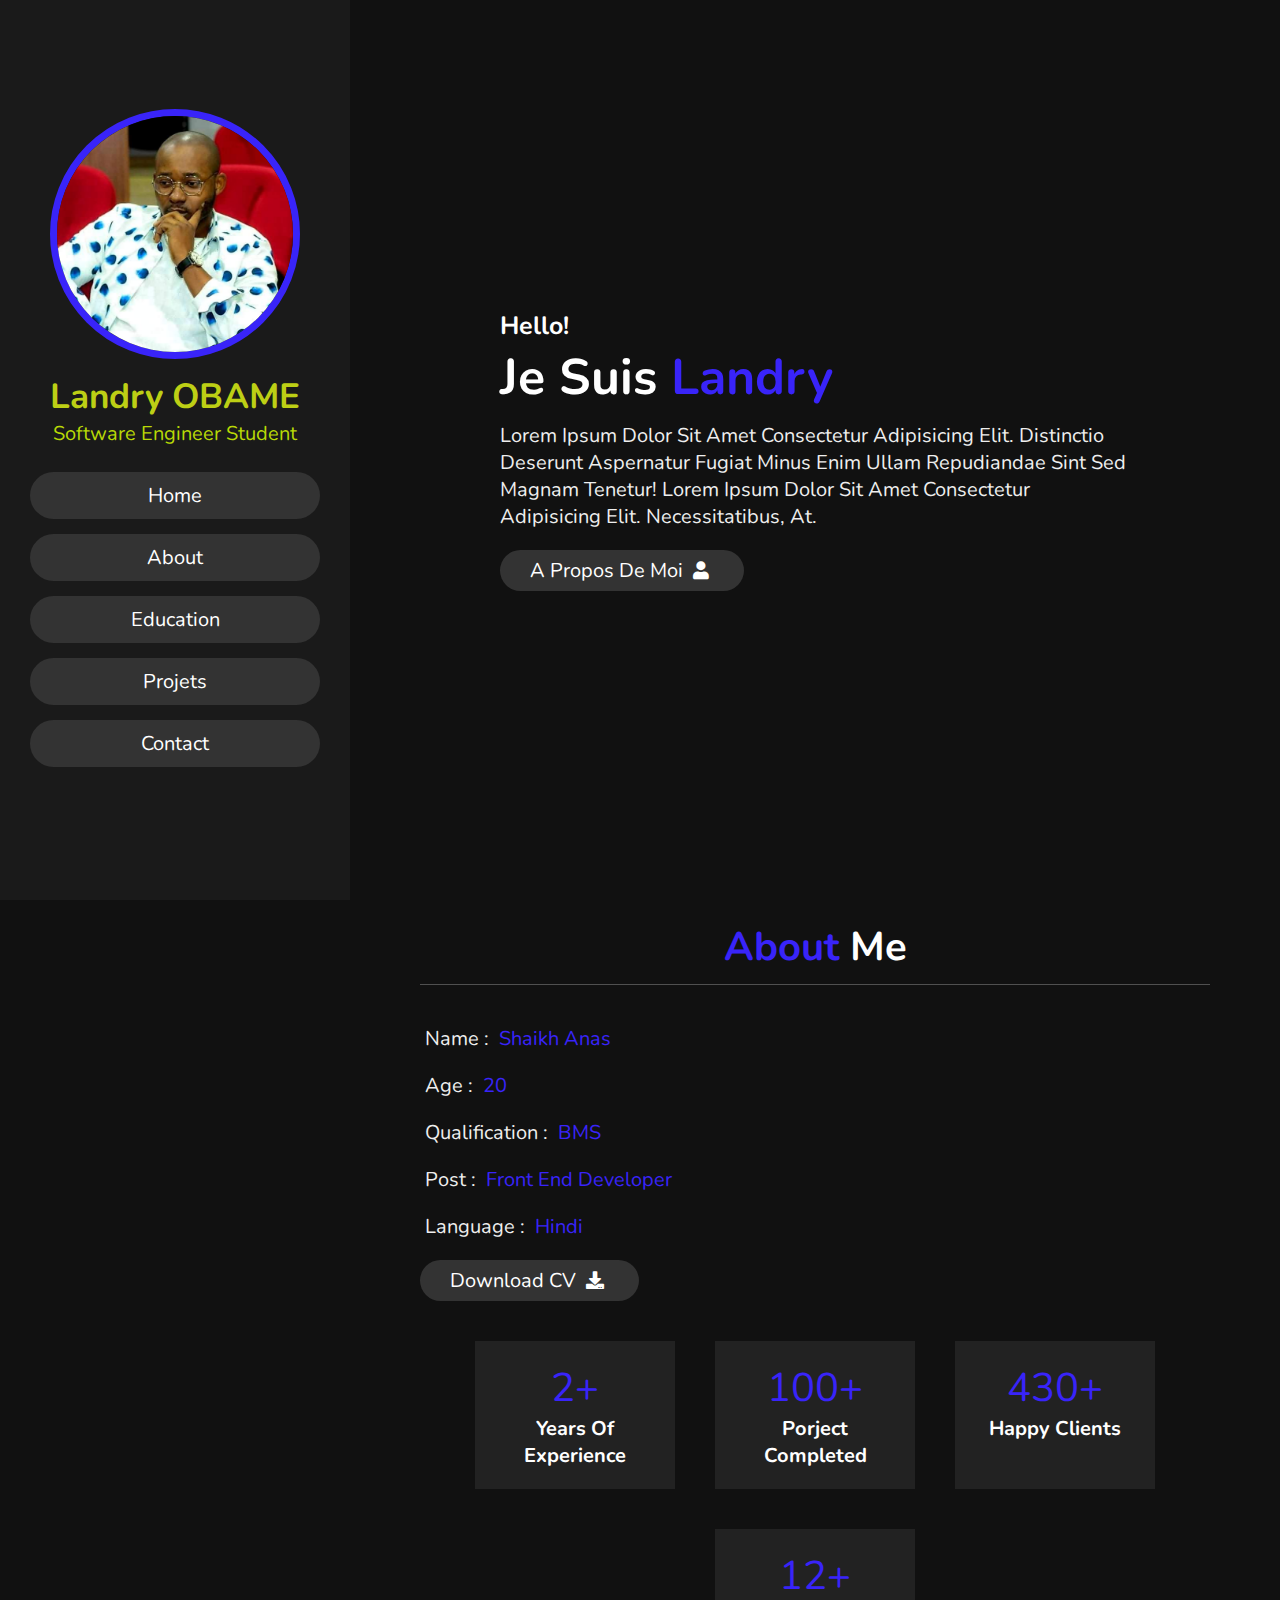
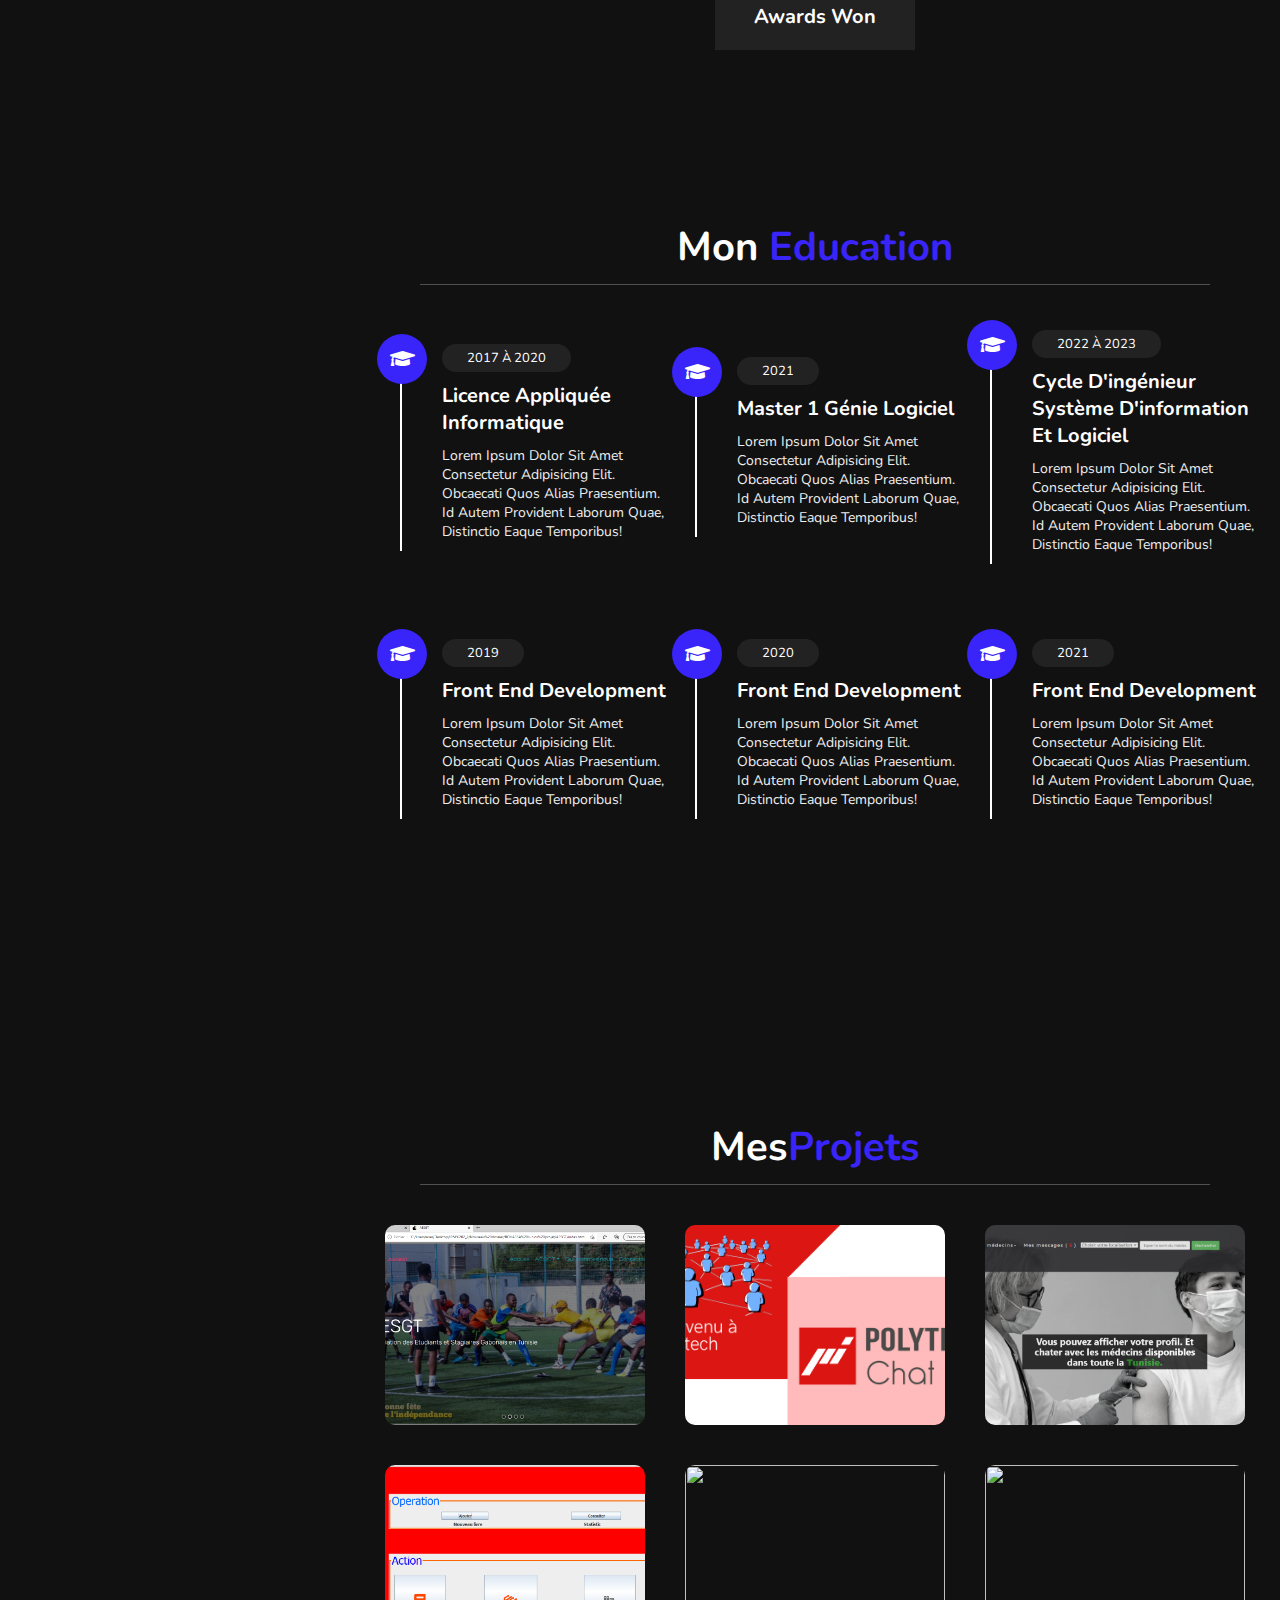
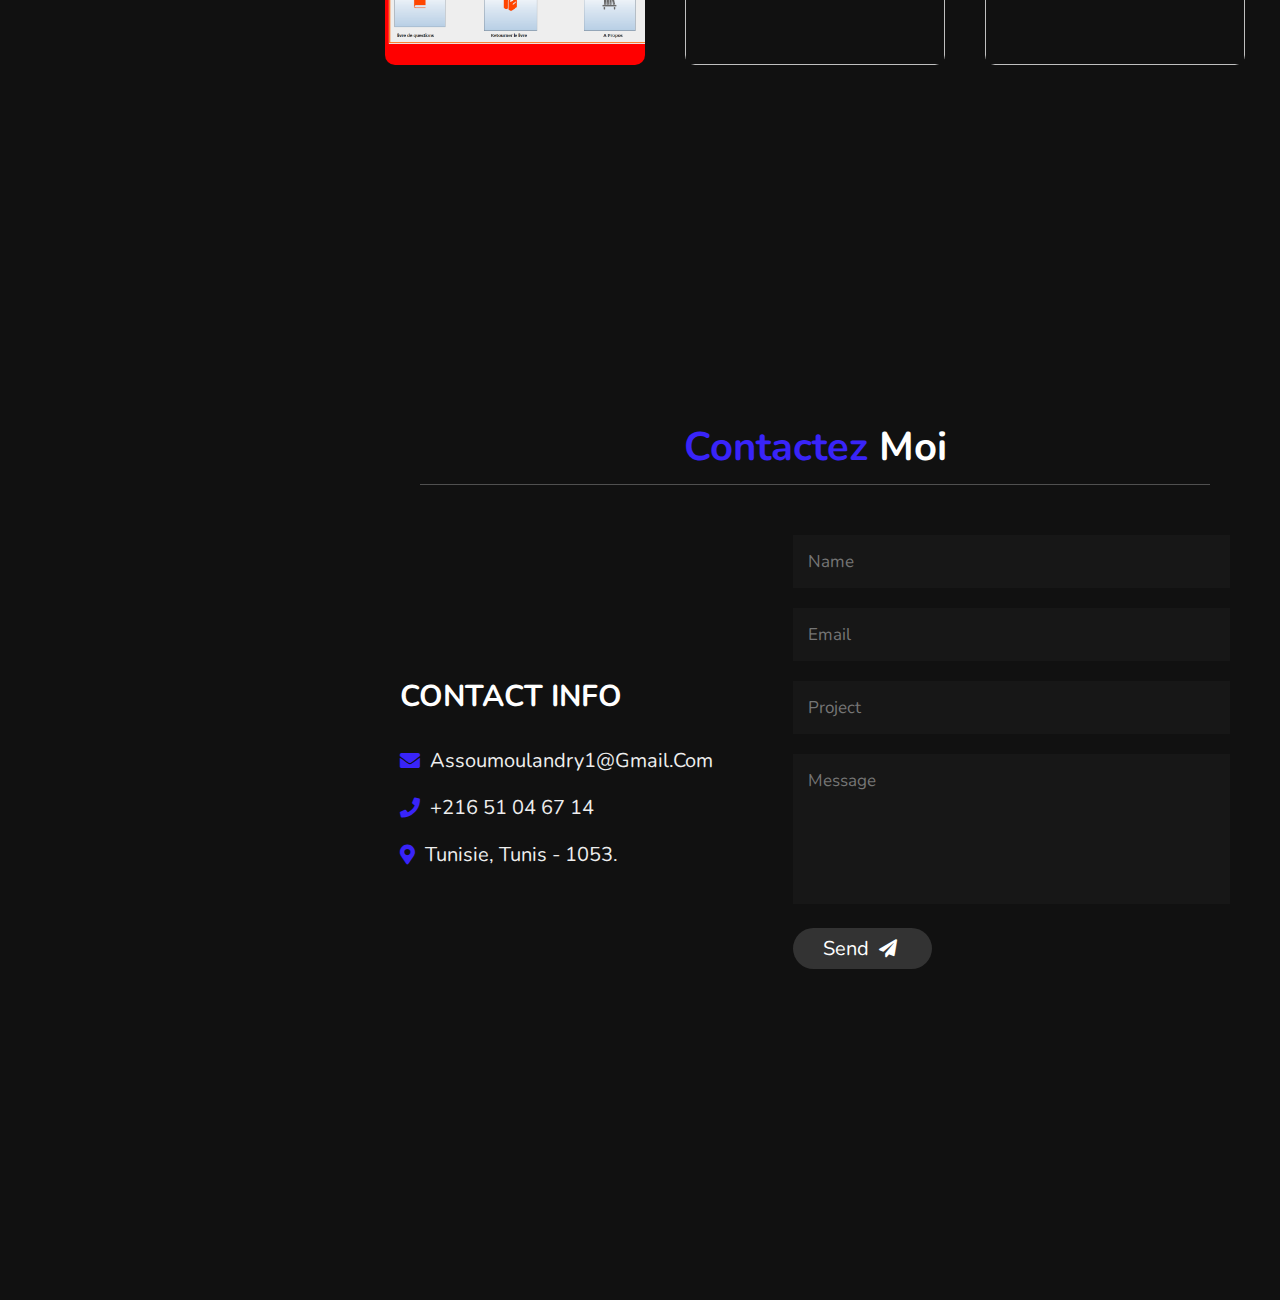
==== index.html @ 7ccc8c08 "Add files via upload" ====
<!DOCTYPE html>
<html lang="en">
<head>
    <meta charset="UTF-8">
    <meta name="viewport" content="width=device-width, initial-scale=1.0">
    <title>Portefolio</title>

    <!-- font awesome cdn link  -->
    <link rel="stylesheet" href="https://cdnjs.cloudflare.com/ajax/libs/font-awesome/5.15.2/css/all.min.css">

    <!-- custom css file link  -->
    <link rel="stylesheet" href="style.css">

</head>
<body>
    
<!-- header section starts  -->

<header>

    <div class="user">
        <img src="img/received_224458953075416.jpeg" alt="">
        <h3 class="name">Landry OBAME</h3>
        <p class="post">Software engineer student</p>
    </div>

    <nav class="navbar">
        <ul>
            <li><a href="#home">home</a></li>
            <li><a href="#about">about</a></li>
            <li><a href="#education">education</a></li>
            <li><a href="#portfolio">Projets</a></li>
            <li><a href="#contact">contact</a></li>
        </ul>
    </nav>

</header>

<!-- header section ends -->

<div id="menu" class="fas fa-bars"></div>

<!-- home section starts  -->

<section class="home" id="home">

    <h3>Hello!</h3>
    <h1>Je suis <span>Landry</span></h1>
    <p>Lorem ipsum dolor sit amet consectetur adipisicing elit. Distinctio deserunt aspernatur fugiat minus enim ullam repudiandae sint sed magnam tenetur! Lorem ipsum dolor sit amet consectetur adipisicing elit. Necessitatibus, at.
    </p>
    <a href="#about"><button class="btn">A propos de moi <i class="fas fa-user"></i></button></a>

</section>

<!-- home section ends -->

<!-- about section starts  -->

<section class="about" id="about">

<h1 class="heading"> <span>about</span> me </h1>

<div class="row">

    <div class="info">
        <h3> <span> name : </span> shaikh anas </h3>
        <h3> <span> age : </span> 20 </h3>
        <h3> <span> qualification : </span> BMS </h3>
        <h3> <span> post : </span> front end developer </h3>
        <h3> <span> language : </span> hindi </h3>
        <a href="#"><button class="btn"> download CV <i class="fas fa-download"></i> </button></a>
    </div>

    <div class="counter">

        <div class="box">
            <span>2+</span>
            <h3>years of experience</h3>
        </div>

        <div class="box">
            <span>100+</span>
            <h3>porject completed</h3>
        </div>

        <div class="box">
            <span>430+</span>
            <h3>happy clients</h3>
        </div>

        <div class="box">
            <span>12+</span>
            <h3>awards won</h3>
        </div>

    </div>

</div>

</section>

<!-- about section ends -->

<!-- education section starts  -->

<section class="education" id="education">

<h1 class="heading"> mon <span>education</span> </h1>

<div class="box-container">

    <div class="box">
        <i class="fas fa-graduation-cap"></i>
        <span>2017 à 2020</span>
        <h3>Licence Appliquée informatique</h3>
        <p>Lorem ipsum dolor sit amet consectetur adipisicing elit. Obcaecati quos alias praesentium. Id autem provident laborum quae, distinctio eaque temporibus!</p>
    </div>

    <div class="box">
        <i class="fas fa-graduation-cap"></i>
        <span>2021</span>
        <h3>Master 1 Génie Logiciel</h3>
        <p>Lorem ipsum dolor sit amet consectetur adipisicing elit. Obcaecati quos alias praesentium. Id autem provident laborum quae, distinctio eaque temporibus!</p>
    </div>

    <div class="box">
        <i class="fas fa-graduation-cap"></i>
        <span>2022 à 2023</span>
        <h3>Cycle d'ingénieur Système d'information et logiciel</h3>
        <p>Lorem ipsum dolor sit amet consectetur adipisicing elit. Obcaecati quos alias praesentium. Id autem provident laborum quae, distinctio eaque temporibus!</p>
    </div>

    <div class="box">
        <i class="fas fa-graduation-cap"></i>
        <span>2019</span>
        <h3>front end development</h3>
        <p>Lorem ipsum dolor sit amet consectetur adipisicing elit. Obcaecati quos alias praesentium. Id autem provident laborum quae, distinctio eaque temporibus!</p>
    </div>

    <div class="box">
        <i class="fas fa-graduation-cap"></i>
        <span>2020</span>
        <h3>front end development</h3>
        <p>Lorem ipsum dolor sit amet consectetur adipisicing elit. Obcaecati quos alias praesentium. Id autem provident laborum quae, distinctio eaque temporibus!</p>
    </div>

    <div class="box">
        <i class="fas fa-graduation-cap"></i>
        <span>2021</span>
        <h3>front end development</h3>
        <p>Lorem ipsum dolor sit amet consectetur adipisicing elit. Obcaecati quos alias praesentium. Id autem provident laborum quae, distinctio eaque temporibus!</p>
    </div>

</div>

</section>

<!-- education section ends -->

<!-- portfolio section starts  -->

<section class="portfolio" id="portfolio">

<h1 class="heading"> Mes<span>Projets</span> </h1>

<div class="box-container">

    <div class="box">
        <img src="projet/AESGT.PNG" alt="">
    </div>

    <div class="box">
        <img src="projet/Bienvenu.png" alt="">
    </div>

    <div class="box">
        <img src="projet/interface patient.PNG" alt="">
    </div>

    <div class="box">
        <img src="projet/Home.PNG" alt="">
    </div>

    <div class="box">
        <img src="images/img5.jpg" alt="">
    </div>

    <div class="box">
        <img src="images/img6.jpg" alt="">
    </div>

</div>

</section>

<!-- portfolio section ends -->

<!-- contact section starts  -->

<section class="contact" id="contact">

<h1 class="heading"> <span>contactez</span> moi </h1>

<div class="row">

    <div class="content">

        <h3 class="title">contact info</h3>

        <div class="info">
            <h3> <i class="fas fa-envelope"></i> Assoumoulandry1@gmail.com </h3>
            <h3> <i class="fas fa-phone"></i> +216 51 04 67 14</h3>
            <h3> <i class="fas fa-map-marker-alt"></i> Tunisie, Tunis - 1053. </h3>
        </div>

    </div>

    <form action="">

        <input type="text" placeholder="name" class="box">
        <input type="email" placeholder="email" class="box">
        <input type="text" placeholder="project" class="box">
        <textarea name="" id="" cols="30" rows="10" class="box message" placeholder="message"></textarea>
        <button type="submit" class="btn"> send <i class="fas fa-paper-plane"></i> </button>

    </form>

</div>

</section>

<!-- contact section ends -->


<!-- scroll top button  -->

<a href="#home" class="top">
    <img src="img/scroll-top-img.png" alt="">
</a>















<!-- jquery cdn link  -->
<script src="https://cdnjs.cloudflare.com/ajax/libs/jquery/3.6.0/jquery.min.js"></script>

<!-- custom js file link  -->
<script src="script.js"></script>


</body>
</html>
---- style.css ----
@import url('https://fonts.googleapis.com/css2?family=Nunito:wght@200;300;400;600&display=swap');

:root{
    --yellow:#3924f9;
}

*{
    font-family: 'Nunito', sans-serif;
    margin:0; padding:0;
    box-sizing: border-box;
    text-decoration: none;
    outline: none; border:none;
    text-transform: capitalize;
    transition: all .2s linear;
}

*::selection{
    background:var(--yellow);
    color:#333;
}

html{
    font-size: 62.5%;
    overflow-x: hidden;
}

html::-webkit-scrollbar{
    width:1.4rem;
}

html::-webkit-scrollbar-track{
    background:#222;
}

html::-webkit-scrollbar-thumb{
    background:var(--yellow);
}

body{
    background:#111;
    overflow-x: hidden;
    padding-left: 35rem;
}

section{
    min-height: 100vh;
    padding:1rem;
}

.btn{
    padding:.7rem 3rem;
    background:#333;
    color:#fff;
    cursor: pointer;
    margin-top: 1rem;
    font-size: 2rem;
    border-radius: 5rem;
}

.btn i{
    padding:0 .5rem;
    font-size: 1.8rem;
}

.btn:hover{
    background:var(--yellow);
}

.heading{
    text-align: center;
    margin:0 6rem;
    font-size: 4rem;
    padding:1rem;
    border-bottom: .1rem solid #fff4;
    color:#fff;
}

.heading span{
    color:var(--yellow);
}

header{
    position: fixed;
    top:0; left:0;
    z-index: 1000;
    height:100%;
    width:35rem;
    background:#1a1a1a;
    display: flex;
    align-items: center;
    justify-content: center;
    flex-flow: column;
    text-align: center;
}

header .user img{
    height:25rem;
    width:25rem;
    border-radius: 50%;
    object-fit: cover;
    margin-bottom: 1rem;
    border:.7rem solid var(--yellow);
}

header .user .name{
    font-size: 3.5rem;
    color:rgb(189, 207, 21);
}

header .user .post{
    font-size: 2rem;
    color:rgb(184, 216, 6);
}

header .navbar{
    width:100%;
}

header .navbar ul{
    list-style: none;
    padding:1rem 3rem;
}


header .navbar ul li a{
    display: block;
    padding:1rem;
    margin:1.5rem 0;
    background:#333;
    color:#fff;
    font-size: 2rem;
    border-radius: 5rem;
}

header .navbar ul li a:hover{
    background:var(--yellow);
}

#menu{
    position: fixed;
    top:2rem; right:2rem;
    background:#333;
    color:#fff;
    cursor: pointer;
    font-size: 2.5rem;
    padding:1rem 1.5rem;
    z-index: 1000;
    display: none;
}

.home{
    display: flex;
    justify-content: center;
    flex-flow: column;
    padding:0 15rem;
}

.home h3{
    font-size: 2.5rem;
    color:#fff;
}

.home h1{
    font-size:5rem;
    color:#fff;
}

.home h1 span{
    color:var(--yellow);
}

.home p{
    font-size:2rem;
    color:#eee;
    padding: 1rem 0;
}

.about .row{
    display: flex;
    align-items: center;
    justify-content: center;
    flex-wrap: wrap;
    padding:1rem 0;
}

.about .row .info{
    flex:1 1 48rem;
    padding:2rem 1rem;
    padding-left: 6rem;
}

.about .row .info h3{
    font-size: 2rem;
    color:var(--yellow);
    padding:1rem 0;
    font-weight: normal;
}

.about .row .info h3 span{
    color:#eee;
    padding:0 .5rem;
}

.about .row .counter{
    flex:1 1 48rem;
    display: flex;
    justify-content: center;
    flex-wrap: wrap;
}

.about .row .counter .box{
    width:20rem;
    background:#222;
    text-align: center;
    padding: 2rem;
    margin:2rem;
}

.about .row .counter .box span{
    font-size: 4rem;
    color:var(--yellow);
}

.about .row .counter .box h3{
    font-size: 2rem;
    color:#fff;
}

.education .box-container{
    display: flex;
    align-items: center;
    justify-content: space-between;
    flex-wrap: wrap;
    padding:1rem 0;
    padding-left: 3rem;
}

.education .box-container .box{
    width:27rem;
    margin:4rem 1rem;
    padding-left: 4rem;
    border-left: .2rem solid #fff;
    position: relative;
}

.education .box-container .box span{
    font-size: 1.3rem;
    background:#222;
    color:#fff;
    border-radius: 5rem;
    padding:.5rem 2.5rem;
}

.education .box-container .box h3{
    font-size: 2rem;
    color:#fff;
    padding-top: 1.5rem;
}

.education .box-container .box p{
    font-size: 1.4rem;
    color:#eee;
    padding: 1rem 0;
}

.education .box-container .box i{
    position: absolute;
    top:-1.5rem; left:-2.5rem;
    height:5rem;
    width: 5rem;
    border-radius: 50%;
    line-height: 5rem;
    text-align: center;
    font-size: 2rem;
    color:#fff;
    background:var(--yellow);
}

.portfolio .box-container{
    display: flex;
    align-items: center;
    justify-content: center;
    flex-wrap: wrap;
    padding:2rem 0;
}

.portfolio .box-container .box{
    height: 20rem;
    width:26rem;
    border-radius: 1rem;
    margin:2rem;
    overflow: hidden;
    cursor: pointer;
}

.portfolio .box-container .box img{
    height:100%;
    width:100%;
    object-fit: cover;
}

.portfolio .box-container .box:hover img{
    transform: scale(1.2);
}

.contact .row{
    display: flex;
    align-items: center;
    justify-content: center;
    flex-wrap: wrap;
}

.contact .row .content{
    flex:1 1 30rem;
    padding:4rem;
    padding-bottom: 0;
}

.contact .row form{
    flex:1 1 45rem;
    padding:2rem;
    margin:2rem;
    margin-bottom: 4rem;
}

.contact .row form .box{
    padding:1.5rem;
    margin:1rem 0;
    background:#3333;
    color:#fff;
    text-transform: none;
    font-size: 1.7rem;
    width:100%;
}

.contact .row form .box::placeholder{
    text-transform: capitalize;
}

.contact .row form .message{
    height: 15rem;
    resize: none;
}

.contact .row .content .title{
    text-transform: uppercase;
    color:#fff;
    font-size: 3rem;
    padding-bottom: 2rem;
}

.contact .row .content .info h3{
    display: flex;
    align-items: center;
    font-size: 2rem;
    color:#eee;
    padding:1rem 0;
    font-weight: normal;
}

.contact .row .content .info h3 i{
    padding-right: 1rem;
    color:var(--yellow);
}

.top{
    position: fixed;
    bottom:7.5rem; right: 2rem;
    z-index: 100;
    display: none;
}



















/* media queries  */

@media (max-width:1200px){

    html{
        font-size: 55%;
    }

    .home{
        padding:1rem 4rem;
    }

}

@media (max-width:991px){

   header{
       left:-120%;
   }

   #menu{
       display: block;
   }

   header.toggle{
    left:0%;
   }

   body{
       padding:0;
   }

}

@media (max-width:768px){

    html{
        font-size: 50%;
    }
 
 }

@media (max-width:400px){

    header{
        width: 100vw;
    }

    .heading{
        margin:0 3rem;
    }

    .about .row .counter .box{
        width: 100%;
    }
 
    .education .box-container .box{
        width:100%;
    }

    .portfolio .box-container .box{
        width:100%;
    }

    .contact .row form{
        margin:3rem 0;
    }

 }
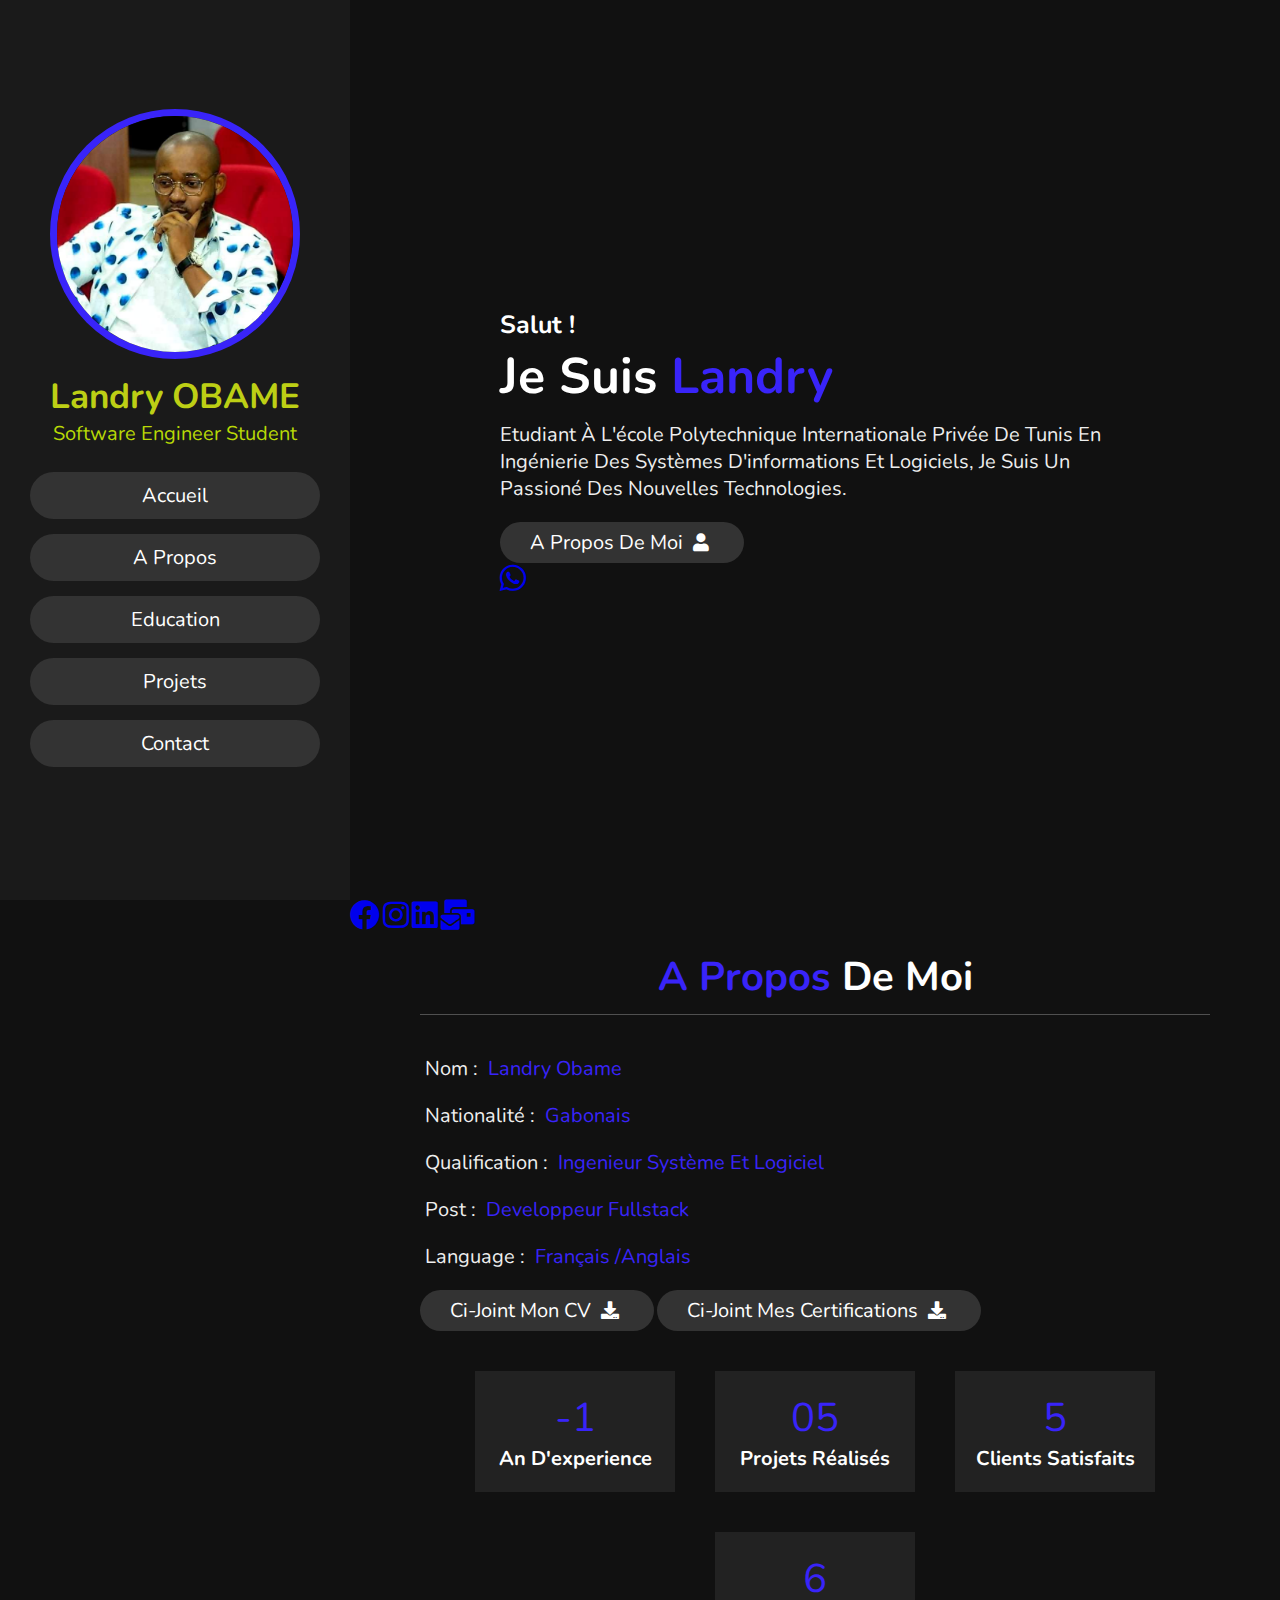
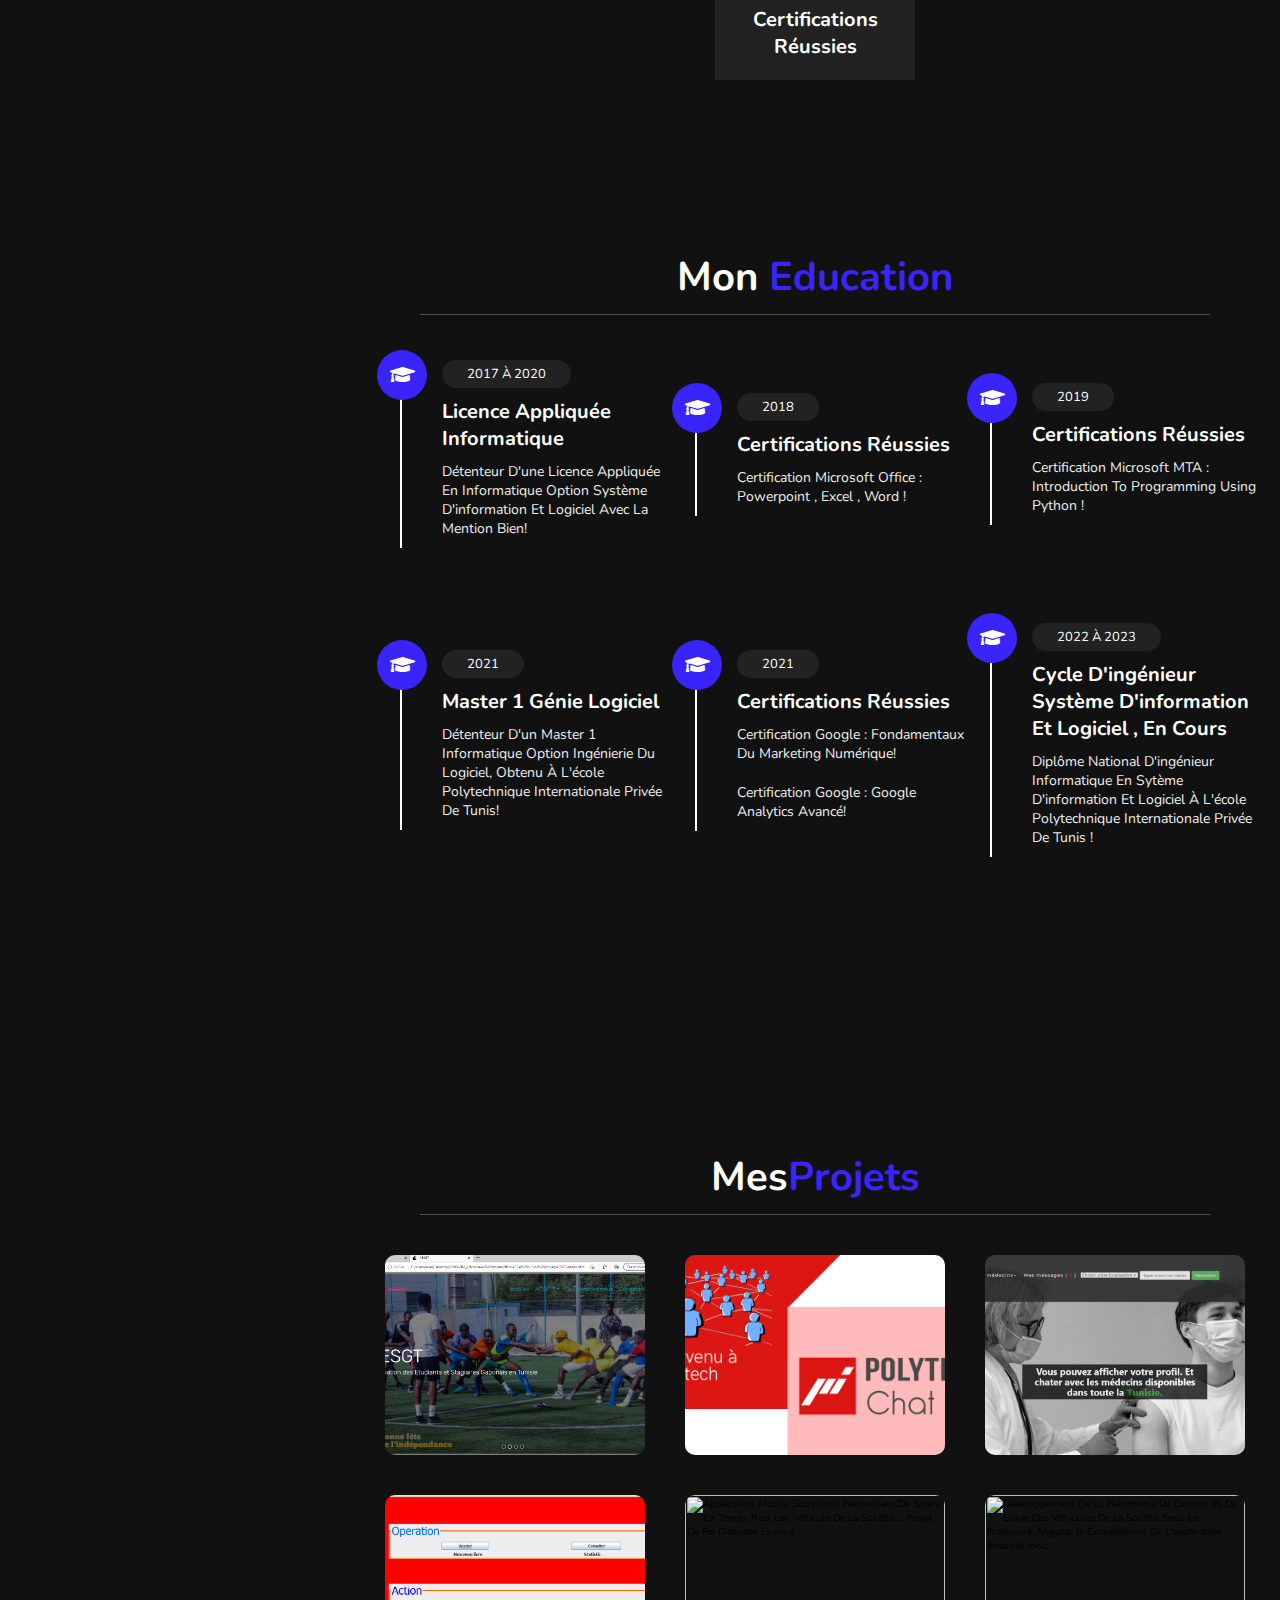
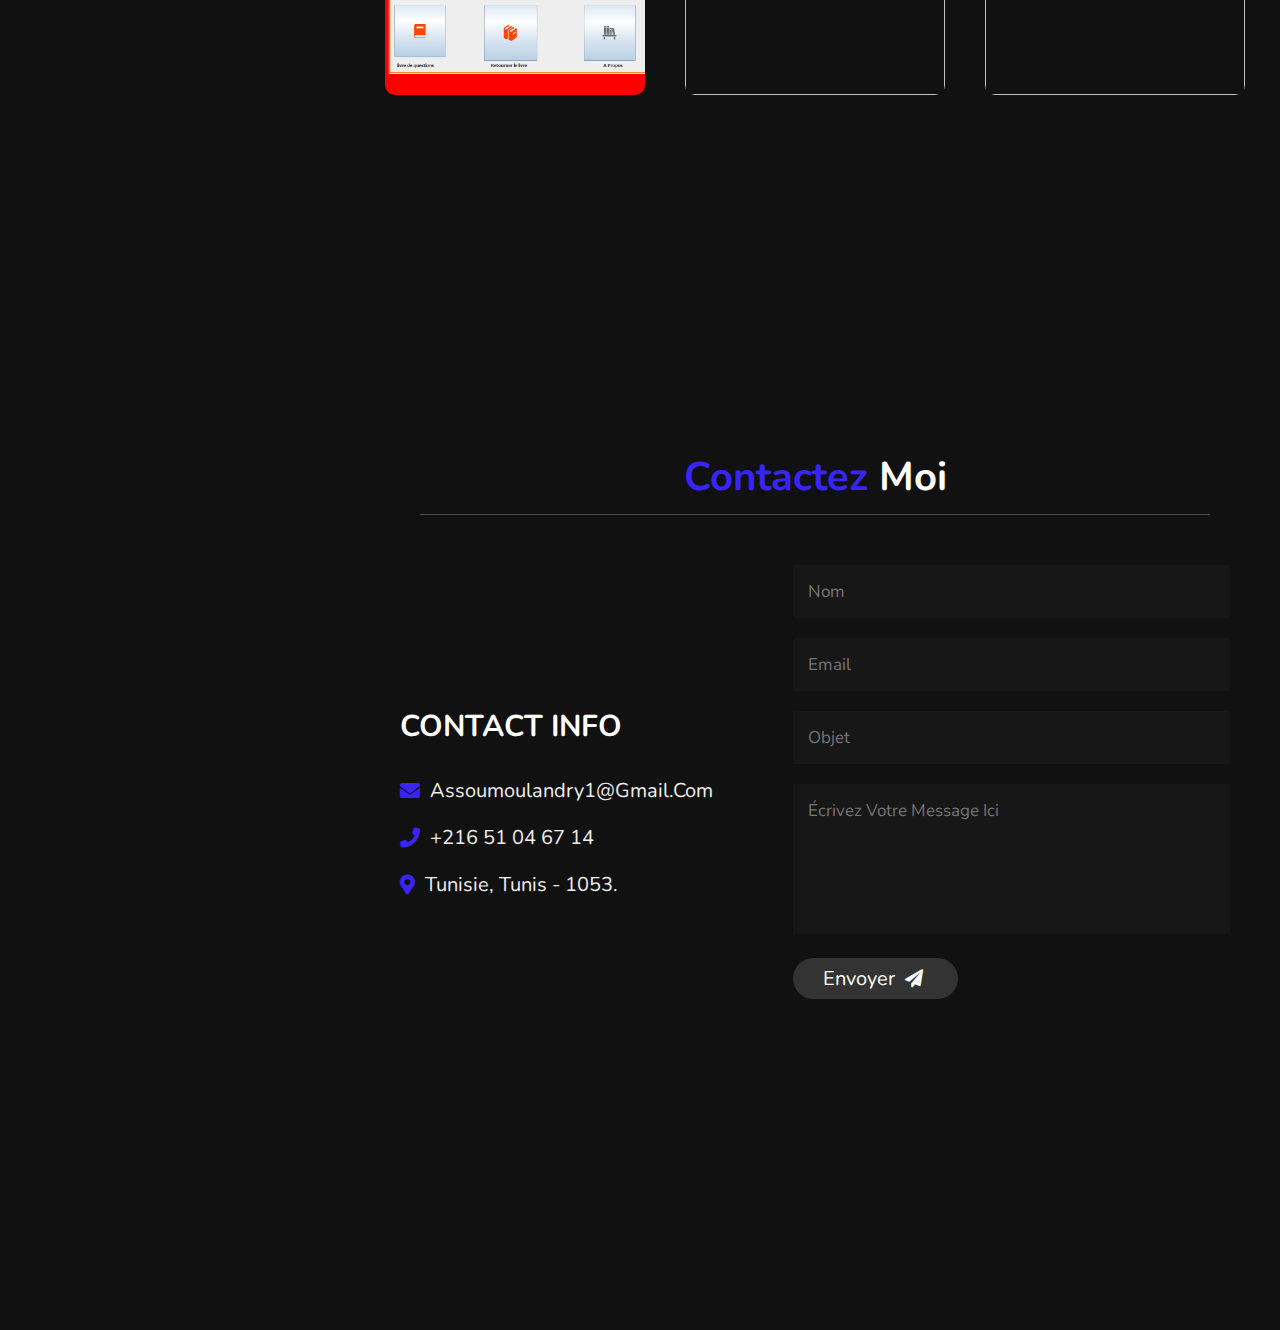
==== commit bed009fb: "Update index.html" ====
--- a/index.html
+++ b/index.html
@@ -26,11 +26,11 @@
 
     <nav class="navbar">
         <ul>
-            <li><a href="#home">home</a></li>
-            <li><a href="#about">about</a></li>
-            <li><a href="#education">education</a></li>
+            <li><a href="#home">Accueil</a></li>
+            <li><a href="#about">A propos</a></li>
+            <li><a href="#education">Education</a></li>
             <li><a href="#portfolio">Projets</a></li>
-            <li><a href="#contact">contact</a></li>
+            <li><a href="#contact">Contact</a></li>
         </ul>
     </nav>
 
@@ -44,13 +44,33 @@
 
 <section class="home" id="home">
 
-    <h3>Hello!</h3>
+    <h3>Salut  !</h3>
     <h1>Je suis <span>Landry</span></h1>
-    <p>Lorem ipsum dolor sit amet consectetur adipisicing elit. Distinctio deserunt aspernatur fugiat minus enim ullam repudiandae sint sed magnam tenetur! Lorem ipsum dolor sit amet consectetur adipisicing elit. Necessitatibus, at.
+    <p>
+    Etudiant à l'école polytechnique internationale privée de tunis en ingénierie des systèmes d'informations et logiciels, je suis un passioné des nouvelles technologies.
     </p>
     <a href="#about"><button class="btn">A propos de moi <i class="fas fa-user"></i></button></a>
 
-</section>
+    
+    <div class="dmkt-whatsapp-button">
+    <a target="_blank" href="https://wa.me/+21651046714/?text=Je%20voudrais%20me%20renseigner%20sur%20votre%20service">
+    <i class="fa-3x fa-brands fab fa-whatsapp"></i>
+    </a>
+</div>  
+    
+    
+</section>
+<div class="mesIcon">
+    <a href="https://www.facebook.com/obame.landry.94" target="_blank"><i class="fa-3x fa-brands fab fab fa-facebook"></i></a>
+    <a href="https://www.instagram.com/" target="_blank"><i class="fa-3x fa-brands fab fab fab fa-instagram"></i></a>
+    <a href="https://www.linkedin.com/in/landry-obame-assoumou-55767016b/" target="_blank"><i class="fa-3x fa-brands fab fab fab fab fa-linkedin"></i></a>
+    <a href="https://mail.google.com/mail/u/0/#inbox" target="_blank"><i class="fa-3x fa-brands fab fab fab fab fas fas fa-mail-bulk"></i></a>
+
+</div>
+
+
+
+
 
 <!-- home section ends -->
 
@@ -58,39 +78,41 @@
 
 <section class="about" id="about">
 
-<h1 class="heading"> <span>about</span> me </h1>
+<h1 class="heading"> <span>A Propos</span> de moi </h1>
 
 <div class="row">
 
     <div class="info">
-        <h3> <span> name : </span> shaikh anas </h3>
-        <h3> <span> age : </span> 20 </h3>
-        <h3> <span> qualification : </span> BMS </h3>
-        <h3> <span> post : </span> front end developer </h3>
-        <h3> <span> language : </span> hindi </h3>
-        <a href="#"><button class="btn"> download CV <i class="fas fa-download"></i> </button></a>
+        <h3> <span> nom : </span> Landry Obame </h3>
+        <h3> <span> nationalité : </span> Gabonais </h3>
+        <h3> <span> qualification : </span>Ingenieur système et Logiciel </h3>
+        <h3> <span> post : </span> developpeur fullstack </h3>
+        <h3> <span> language : </span> Français /Anglais </h3>
+        <a href="projet/CV Landry Obame.pdf"><button class="btn"> Ci-joint mon CV <i class="fas fa-download"></i> </button></a>
+        <a href="projet/Introduction to Programming using Python.pdf"><button class="btn"> Ci-joint mes certifications <i class="fas fa-download"></i> </button></a>
+        
     </div>
 
     <div class="counter">
 
         <div class="box">
-            <span>2+</span>
-            <h3>years of experience</h3>
-        </div>
-
-        <div class="box">
-            <span>100+</span>
-            <h3>porject completed</h3>
-        </div>
-
-        <div class="box">
-            <span>430+</span>
-            <h3>happy clients</h3>
-        </div>
-
-        <div class="box">
-            <span>12+</span>
-            <h3>awards won</h3>
+            <span>-1</span>
+            <h3>an d'experience</h3>
+        </div>
+
+        <div class="box">
+            <span>05</span>
+            <h3>projets réalisés</h3>
+        </div>
+
+        <div class="box">
+            <span>5</span>
+            <h3>clients satisfaits</h3>
+        </div>
+
+        <div class="box">
+            <span>6</span>
+            <h3>certifications réussies</h3>
         </div>
 
     </div>
@@ -113,43 +135,46 @@
         <i class="fas fa-graduation-cap"></i>
         <span>2017 à 2020</span>
         <h3>Licence Appliquée informatique</h3>
-        <p>Lorem ipsum dolor sit amet consectetur adipisicing elit. Obcaecati quos alias praesentium. Id autem provident laborum quae, distinctio eaque temporibus!</p>
+        <p>détenteur d'une licence appliquée en informatique option Système d'information et logiciel avec la mention Bien!</p>
+    </div>
+
+    <div class="box">
+        <i class="fas fa-graduation-cap"></i>
+        <span>2018</span>
+        <h3>Certifications réussies</h3>
+        <p>Certification Microsoft office : Powerpoint , Excel , Word !</p>
+    </div>
+
+    <div class="box">
+        <i class="fas fa-graduation-cap"></i>
+        <span>2019</span>
+        <h3>Certifications réussies</h3>
+        <p>Certification Microsoft MTA : Introduction to Programming using python !</p>
+       
     </div>
 
     <div class="box">
         <i class="fas fa-graduation-cap"></i>
         <span>2021</span>
         <h3>Master 1 Génie Logiciel</h3>
-        <p>Lorem ipsum dolor sit amet consectetur adipisicing elit. Obcaecati quos alias praesentium. Id autem provident laborum quae, distinctio eaque temporibus!</p>
+        <p>détenteur d'un Master 1 Informatique option Ingénierie du logiciel, obtenu à l'école polytechnique internationale privée de tunis!</p>
+    </div>
+    <div class="box">
+        <i class="fas fa-graduation-cap"></i>
+        <span>2021</span>
+        <h3>Certifications réussies</h3>
+    
+        <p>Certification google : Fondamentaux du marketing numérique!</p>
+        <p>Certification google : Google Analytics avancé!</p>
     </div>
 
     <div class="box">
         <i class="fas fa-graduation-cap"></i>
         <span>2022 à 2023</span>
-        <h3>Cycle d'ingénieur Système d'information et logiciel</h3>
-        <p>Lorem ipsum dolor sit amet consectetur adipisicing elit. Obcaecati quos alias praesentium. Id autem provident laborum quae, distinctio eaque temporibus!</p>
-    </div>
-
-    <div class="box">
-        <i class="fas fa-graduation-cap"></i>
-        <span>2019</span>
-        <h3>front end development</h3>
-        <p>Lorem ipsum dolor sit amet consectetur adipisicing elit. Obcaecati quos alias praesentium. Id autem provident laborum quae, distinctio eaque temporibus!</p>
-    </div>
-
-    <div class="box">
-        <i class="fas fa-graduation-cap"></i>
-        <span>2020</span>
-        <h3>front end development</h3>
-        <p>Lorem ipsum dolor sit amet consectetur adipisicing elit. Obcaecati quos alias praesentium. Id autem provident laborum quae, distinctio eaque temporibus!</p>
-    </div>
-
-    <div class="box">
-        <i class="fas fa-graduation-cap"></i>
-        <span>2021</span>
-        <h3>front end development</h3>
-        <p>Lorem ipsum dolor sit amet consectetur adipisicing elit. Obcaecati quos alias praesentium. Id autem provident laborum quae, distinctio eaque temporibus!</p>
-    </div>
+        <h3>Cycle d'ingénieur Système d'information et logiciel , En cours</h3>
+        <p>Diplôme national d'ingénieur Informatique en sytème d'information et logiciel à l'école polytechnique internationale privée de Tunis !</p>
+    </div>
+
 
 </div>
 
@@ -166,28 +191,28 @@
 <div class="box-container">
 
     <div class="box">
-        <img src="projet/AESGT.PNG" alt="">
-    </div>
-
-    <div class="box">
-        <img src="projet/Bienvenu.png" alt="">
-    </div>
-
-    <div class="box">
-        <img src="projet/interface patient.PNG" alt="">
-    </div>
-
-    <div class="box">
-        <img src="projet/Home.PNG" alt="">
-    </div>
-
-    <div class="box">
-        <img src="images/img5.jpg" alt="">
-    </div>
-
-    <div class="box">
-        <img src="images/img6.jpg" alt="">
-    </div>
+        <img src="projet/AESGT.PNG" title="projet développement d'un site web de l'association AESGT en html/css/js/php">
+    </div>
+
+    <div class="box">
+        <img src="projet/Bienvenu.png" title="projet développement d'une application de covoiturage et systeme de chat entre les utilisateurs">
+    </div>
+
+    <div class="box">
+        <img src="projet/interface patient.PNG" title="projet développement d'une plateforme de gestion des médecin servant de chat entre patients et médecin sous le controle d'un admin en Html/css/js/php/mysq">
+    </div>
+
+    <div class="box">
+        <img src="projet/Home.PNG" title="projet  création d'une bibliothèque avec le OOP java">
+    </div>
+
+    <div class="box">
+        <img src="projet/android.PNG" title="Application mobile sous Ionic permettant de suivre en temps réel les véhicule de la société ... projet de fin d'études licence">
+    </div>
+
+    <div class="box">
+       <img src="projet/Anglar.PNG" title="Développement de la plateforme de Gestion et de suivie des véhicules de la société sous le framwork Angular js complément de l'application android Ionic">
+       </div>
 
 </div>
 
@@ -215,14 +240,15 @@
 
     </div>
 
-    <form action="">
-
-        <input type="text" placeholder="name" class="box">
-        <input type="email" placeholder="email" class="box">
-        <input type="text" placeholder="project" class="box">
-        <textarea name="" id="" cols="30" rows="10" class="box message" placeholder="message"></textarea>
-        <button type="submit" class="btn"> send <i class="fas fa-paper-plane"></i> </button>
-
+    <form action="mail.php" method="post">
+        <input type="hidden" name="_subject" value="Nouveau mail !">
+        <input type="text" name="nom" placeholder="nom" class="box">
+        <input type="hidden" name="_next" value="https://OBAMELANDRY.github.io/merci.html">
+        <input type="email" name="email" placeholder="email" class="box">
+        <input type="text" name="Objet" placeholder="Objet" class="box">
+        <textarea name="message" id="" cols="30" rows="10" class="box message" placeholder="écrivez votre message ici"></textarea>
+        <button type="submit" class="btn"> Envoyer <i class="fas fa-paper-plane"></i> </button>
+        
     </form>
 
 </div>
@@ -260,4 +286,4 @@
 
 
 </body>
-</html>+</html>
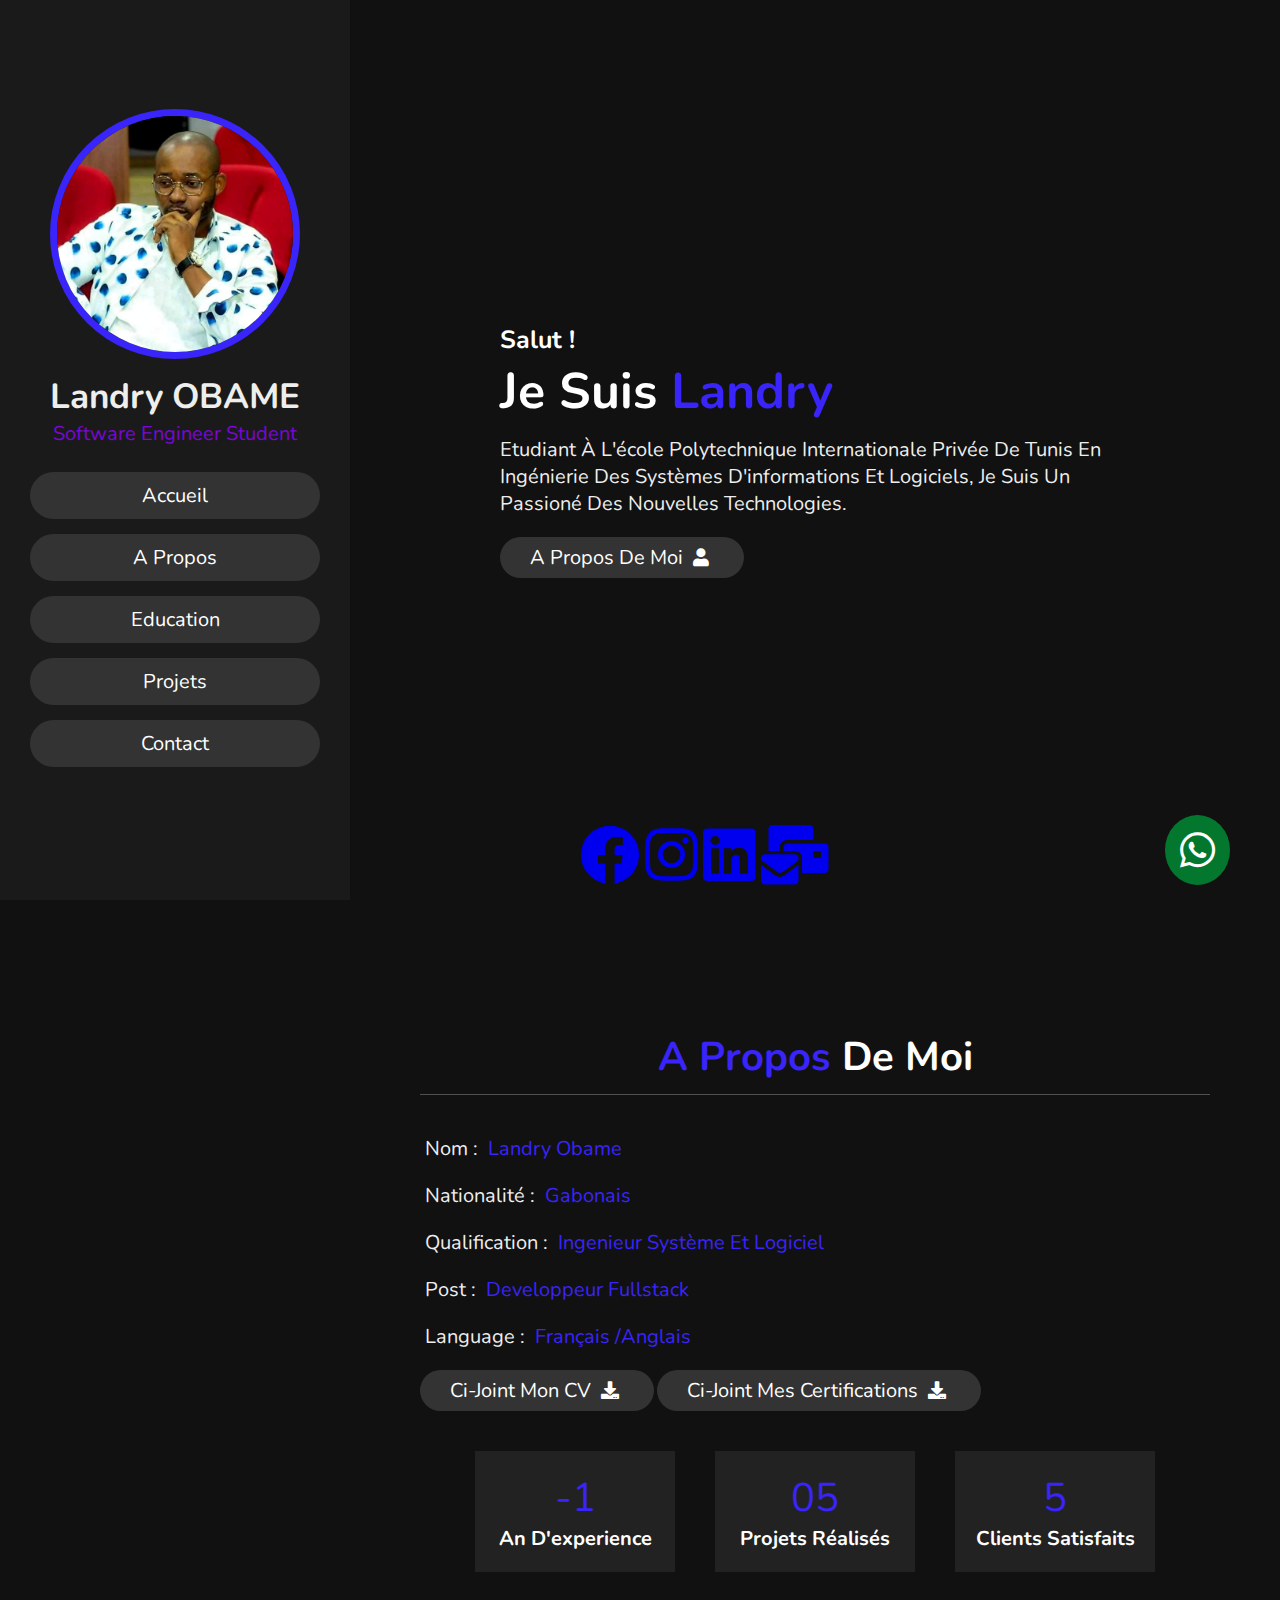
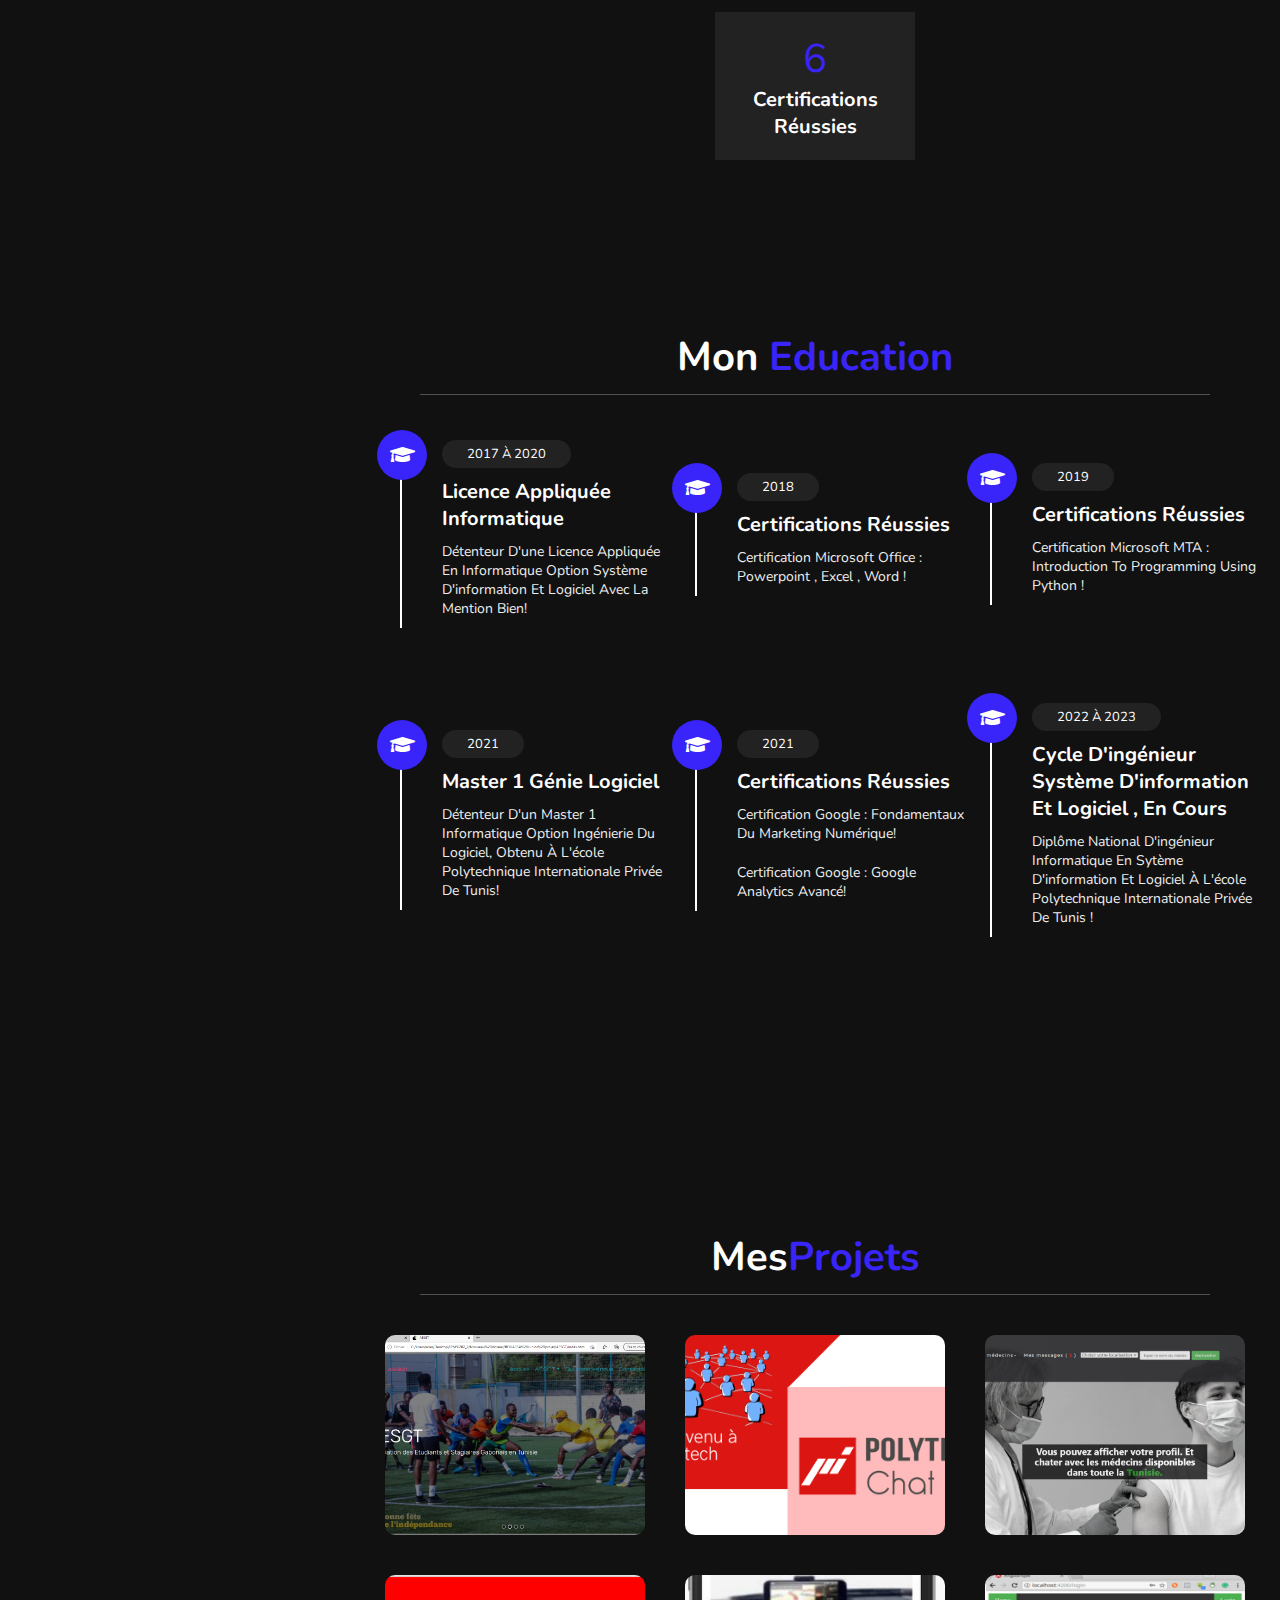
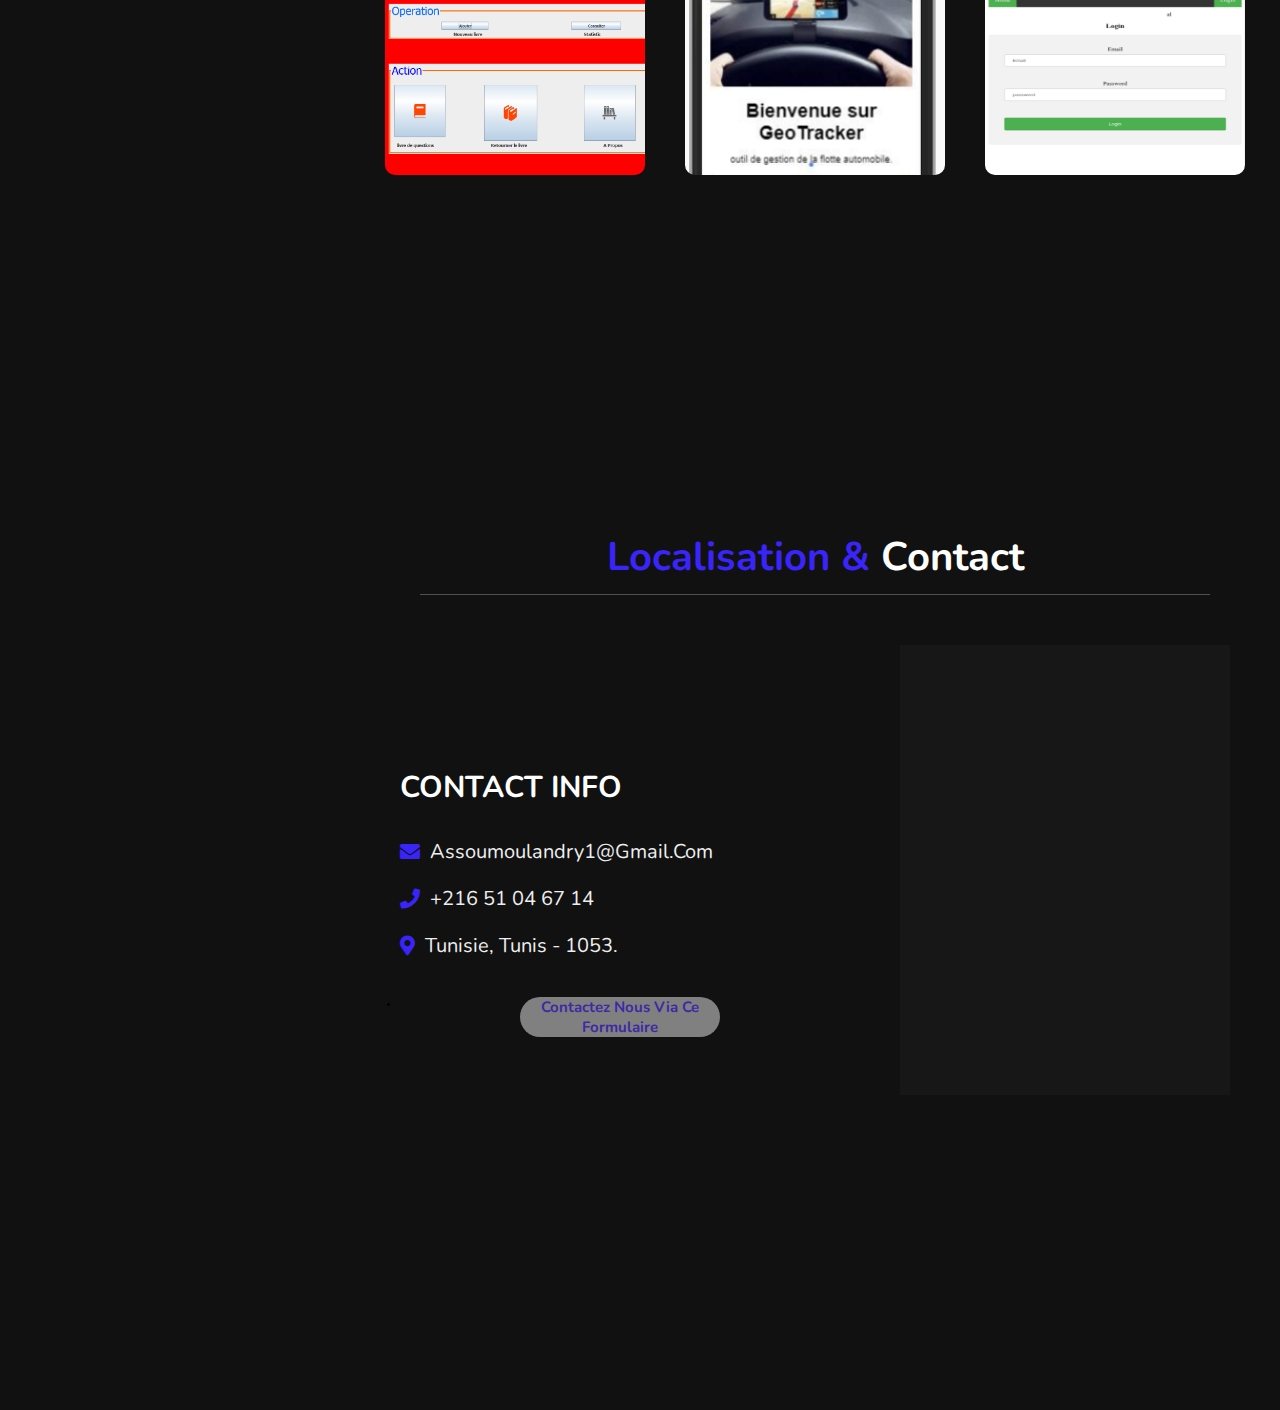
==== commit cd0099f6: "Update index.html" ====
--- a/index.html
+++ b/index.html
@@ -1,6 +1,7 @@
 <!DOCTYPE html>
 <html lang="en">
 <head>
+    <link rel="shortcut icon" href="img/landry.jpg" type="image/x-icon">
     <meta charset="UTF-8">
     <meta name="viewport" content="width=device-width, initial-scale=1.0">
     <title>Portefolio</title>
@@ -224,7 +225,7 @@
 
 <section class="contact" id="contact">
 
-<h1 class="heading"> <span>contactez</span> moi </h1>
+<h1 class="heading"> <span>Localisation &</span> Contact </h1>
 
 <div class="row">
 
@@ -235,55 +236,29 @@
         <div class="info">
             <h3> <i class="fas fa-envelope"></i> Assoumoulandry1@gmail.com </h3>
             <h3> <i class="fas fa-phone"></i> +216 51 04 67 14</h3>
-            <h3> <i class="fas fa-map-marker-alt"></i> Tunisie, Tunis - 1053. </h3>
-        </div>
-
-    </div>
-
-    <form action="mail.php" method="post">
-        <input type="hidden" name="_subject" value="Nouveau mail !">
-        <input type="text" name="nom" placeholder="nom" class="box">
-        <input type="hidden" name="_next" value="https://OBAMELANDRY.github.io/merci.html">
-        <input type="email" name="email" placeholder="email" class="box">
-        <input type="text" name="Objet" placeholder="Objet" class="box">
-        <textarea name="message" id="" cols="30" rows="10" class="box message" placeholder="écrivez votre message ici"></textarea>
-        <button type="submit" class="btn"> Envoyer <i class="fas fa-paper-plane"></i> </button>
+            <h3> <i class="fas fa-map-marker-alt"></i> Tunisie, Tunis - 1053. </h3>  <br> <br>
+            <ul>
+                
+                <li>
+             <a href="contact.html" target="_blank"><button style="float: right;width: 200px;height: 40px;font-size: 1.5em;margin-right: 100px; border-radius:50px; color: rgb(61, 42, 165); background-color: gray;" ><strong>Contactez nous via ce formulaire</strong></button>
+                        
+                        <br></li>
+            </ul>
+        </div>
+
+    </div>
+
+    <form action="gform pure-form pure-form-stacked" method="post" data-email="assoumoulandry1@gmail.com" action="https://script.google.com/macros/s/AKfycbxP3jVAPIpbvx_YtjNEEyyuONcppKk46gMmLdDb9K6kATw21CBA2pUEHkpq4ghVVf_4/exec">
+       
         
-    </form>
-
-</div>
-
-</section>
-
-<!-- contact section ends -->
-
-
-<!-- scroll top button  -->
-
-<a href="#home" class="top">
-    <img src="img/scroll-top-img.png" alt="">
-</a>
-
-
-
-
-
-
-
-
-
-
-
-
-
-
-
-<!-- jquery cdn link  -->
-<script src="https://cdnjs.cloudflare.com/ajax/libs/jquery/3.6.0/jquery.min.js"></script>
-
-<!-- custom js file link  -->
-<script src="script.js"></script>
-
-
-</body>
-</html>
+        <div class="soc-item">
+            
+                <iframe frameborder="0" style="border:0" class="box" src="https://www.google.com/maps/embed?pb=!1m18!1m12!1m3!1d3192.445169836655!2d10.254421714821802!3d36.85576187227069!2m3!1f0!2f0!3f0!3m2!1i1024!2i768!4f13.1!3m3!1m2!1s0x12e2caab06bbc765%3A0xc5466158936364c2!2sMonoprix%20L&#39;Aouina!5e0!3m2!1sfr!2stn!4v1639827793574!5m2!1sfr!2stn" width="600" height="450" style="border:0;" allowfullscreen="" loading="lazy"></iframe>
+            
+            <script src="https://cdnjs.cloudflare.com/ajax/libs/jquery/3.6.0/jquery.min.js"></script>
+            
+            <script src="js/script.js"></script>
+      </body>
+      </html>
+
+<!-- https://script.google.com/macros/s/AKfycbxP3jVAPIpbvx_YtjNEEyyuONcppKk46gMmLdDb9K6kATw21CBA2pUEHkpq4ghVVf_4/exec-->
--- a/style.css
+++ b/style.css
@@ -104,12 +104,12 @@
 
 header .user .name{
     font-size: 3.5rem;
-    color:rgb(189, 207, 21);
+    color:rgb(238, 238, 236);
 }
 
 header .user .post{
     font-size: 2rem;
-    color:rgb(184, 216, 6);
+    color:rgb(122, 6, 216);
 }
 
 header .navbar{
@@ -119,6 +119,7 @@
 header .navbar ul{
     list-style: none;
     padding:1rem 3rem;
+    
 }
 
 
@@ -371,17 +372,39 @@
 }
 
 
-
-
-
-
-
-
-
-
-
-
-
+/* Whatsapp Button
+--------------------------------------------- */
+.dmkt-whatsapp-button{
+    position: fixed;
+    bottom: 30px;
+    right: 50px;
+    z-index: 100;
+}
+.dmkt-whatsapp-button .fa-whatsapp:before {
+    color:#fff;
+    border-radius:50%;
+    font-size:40px;
+    background-color: #04772e;
+    padding: 15px;
+}
+.dmkt-whatsapp-button:hover{
+    opacity: 0.8;
+}
+
+.mesIcon {
+    position: relative;
+    bottom: 100px;
+    right: -200px;
+    z-index: 100;
+    font-size: 2rem;
+    padding:1rem 3rem;
+    margin:1.5rem 0;
+    
+    
+}
+.mesIcon a:hover{
+    color: red;
+}
 
 
 
@@ -456,4 +479,4 @@
         margin:3rem 0;
     }
 
- }+ }
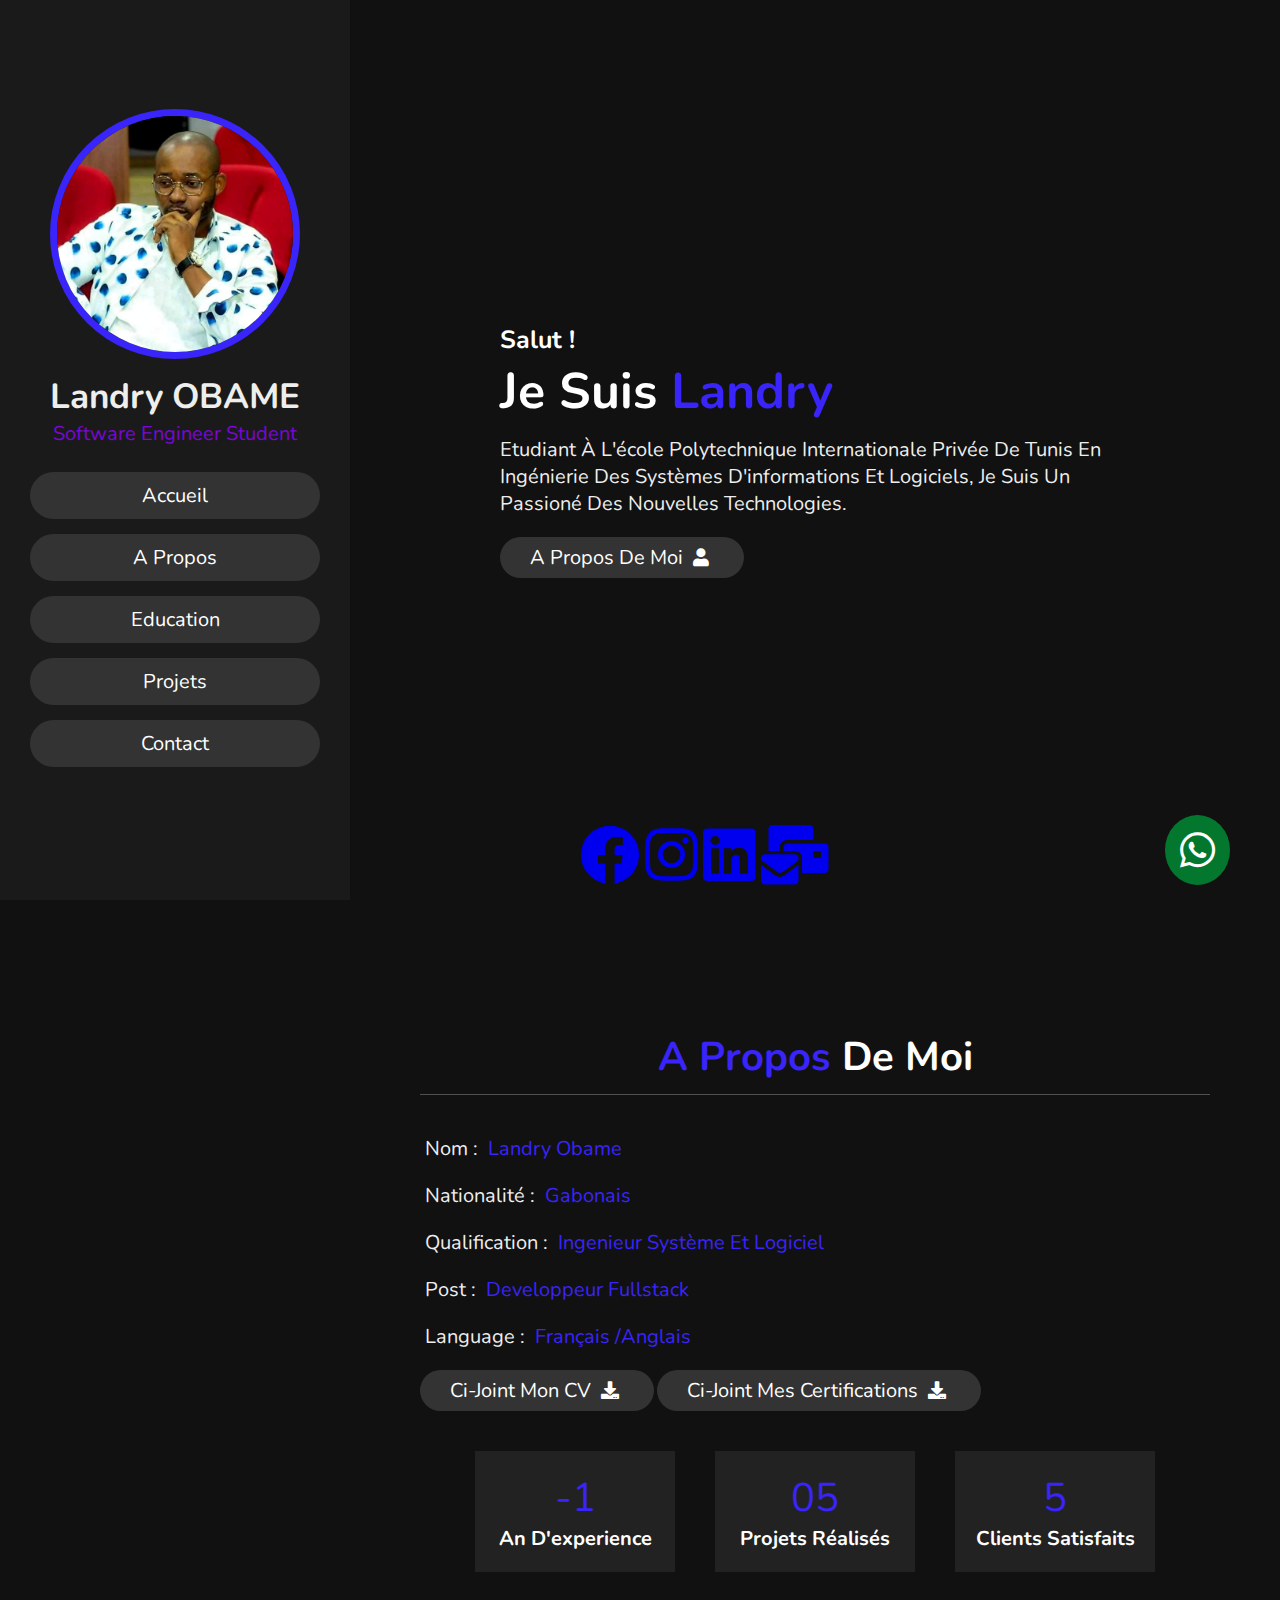
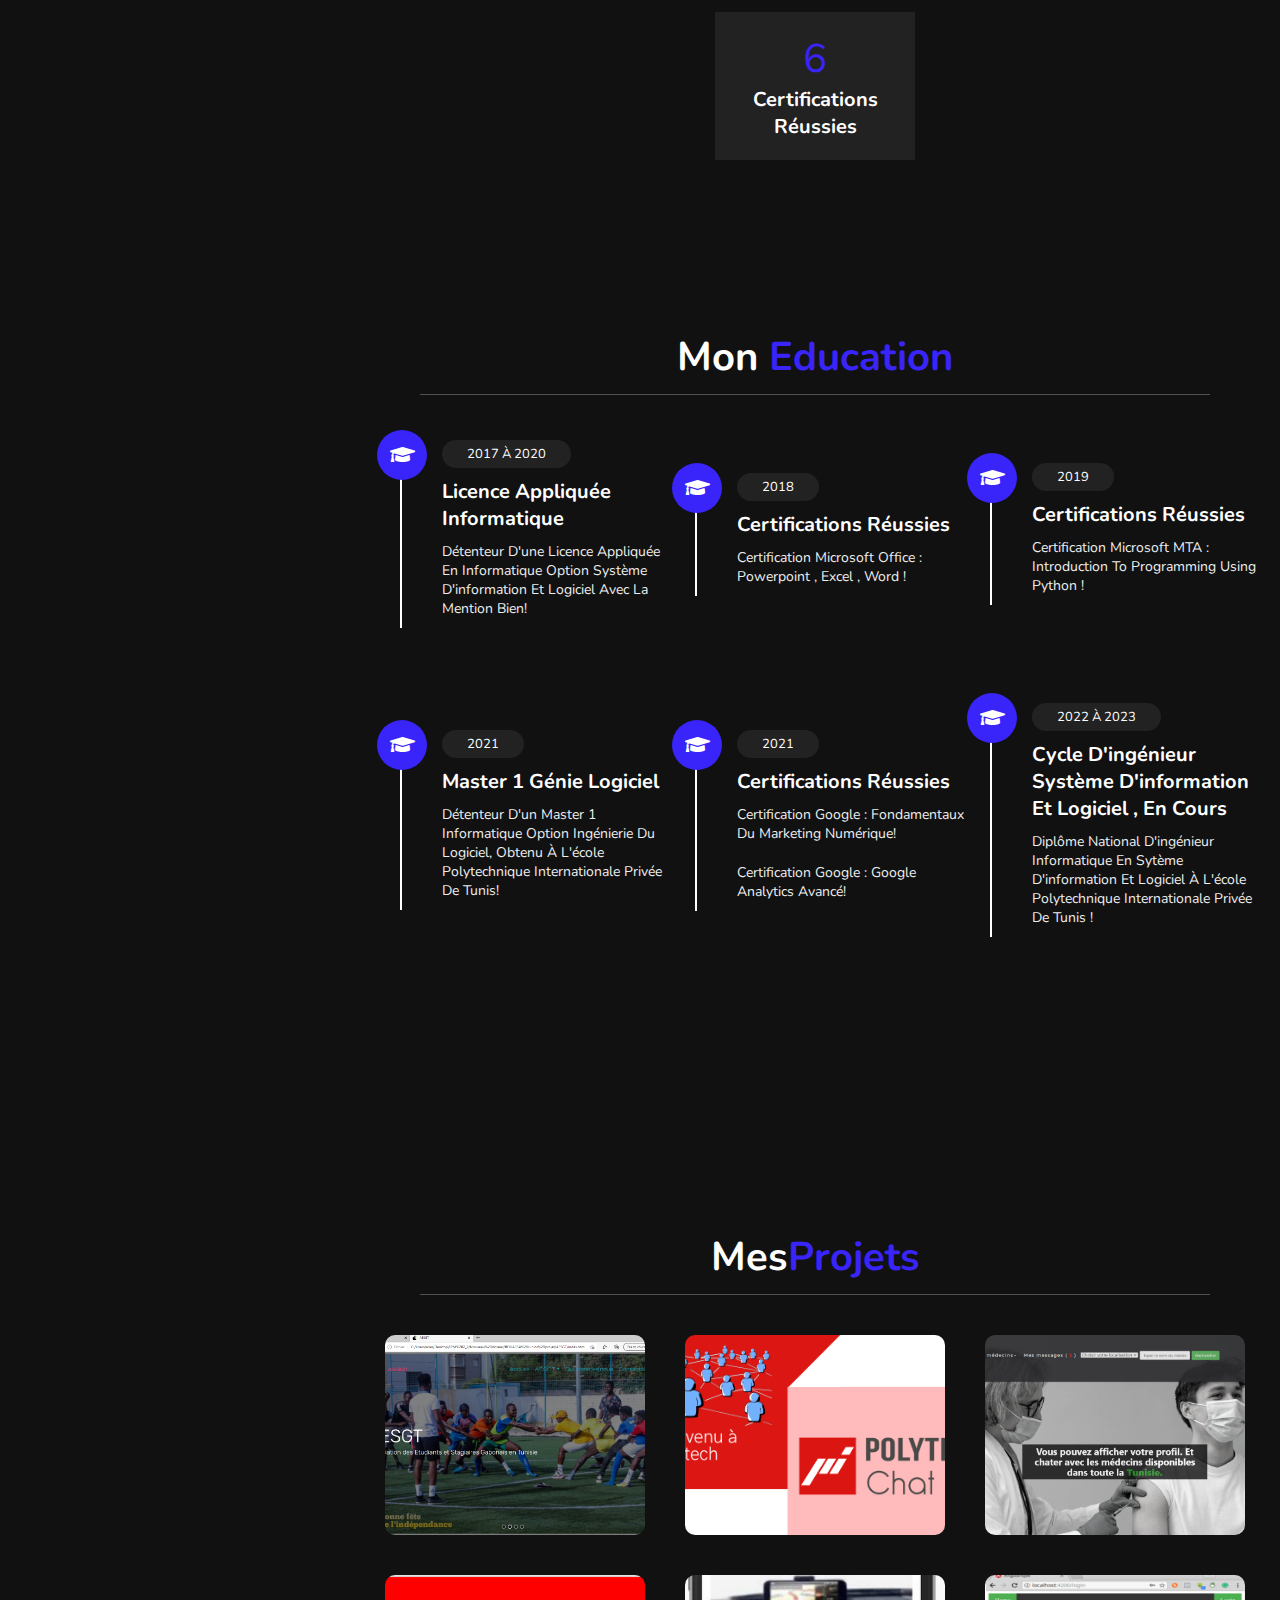
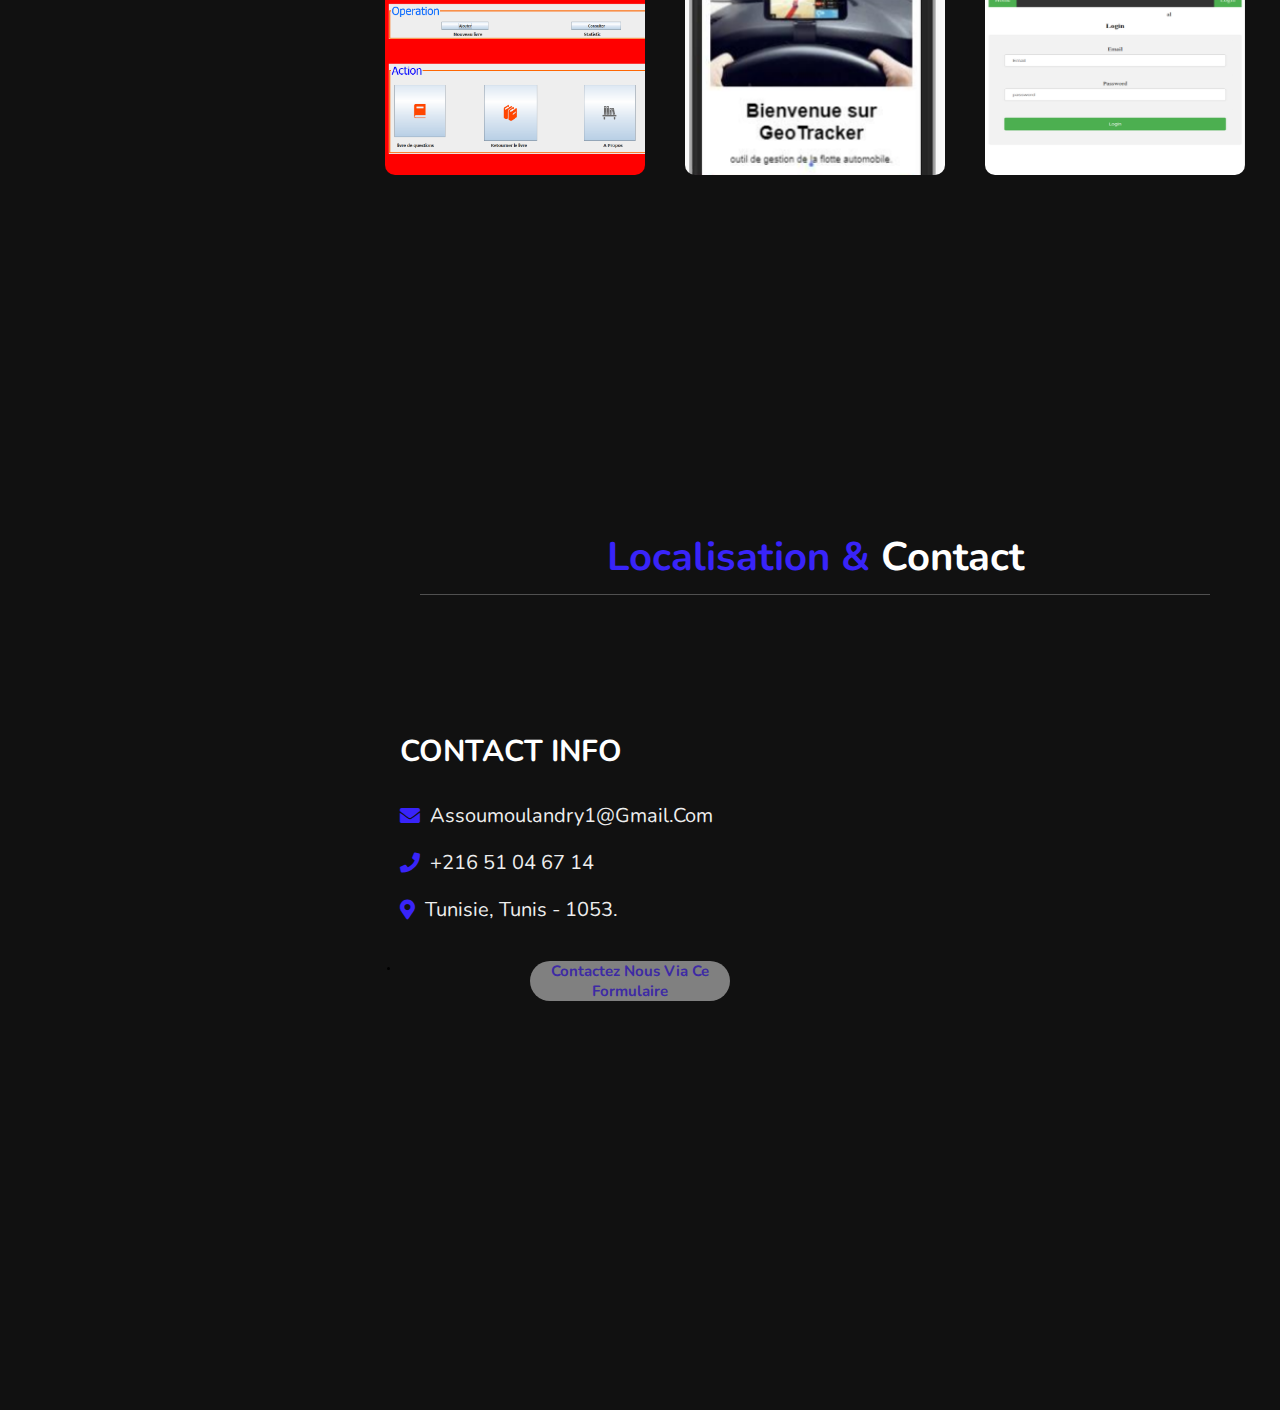
==== commit 3118ae47: "Update index.html" ====
--- a/index.html
+++ b/index.html
@@ -242,23 +242,53 @@
                 <li>
              <a href="contact.html" target="_blank"><button style="float: right;width: 200px;height: 40px;font-size: 1.5em;margin-right: 100px; border-radius:50px; color: rgb(61, 42, 165); background-color: gray;" ><strong>Contactez nous via ce formulaire</strong></button>
                         
-                        <br></li>
+                        </li><br>
             </ul>
-        </div>
-
-    </div>
-
-    <form action="gform pure-form pure-form-stacked" method="post" data-email="assoumoulandry1@gmail.com" action="https://script.google.com/macros/s/AKfycbxP3jVAPIpbvx_YtjNEEyyuONcppKk46gMmLdDb9K6kATw21CBA2pUEHkpq4ghVVf_4/exec">
+            <br>
+        </div>
+
+    </div>
+    
+
+    <!--<form action="gform pure-form pure-form-stacked" method="post" data-email="assoumoulandry1@gmail.com" action="https://script.google.com/macros/s/AKfycbxP3jVAPIpbvx_YtjNEEyyuONcppKk46gMmLdDb9K6kATw21CBA2pUEHkpq4ghVVf_4/exec"> -->
        
         
         <div class="soc-item">
             
-                <iframe frameborder="0" style="border:0" class="box" src="https://www.google.com/maps/embed?pb=!1m18!1m12!1m3!1d3192.445169836655!2d10.254421714821802!3d36.85576187227069!2m3!1f0!2f0!3f0!3m2!1i1024!2i768!4f13.1!3m3!1m2!1s0x12e2caab06bbc765%3A0xc5466158936364c2!2sMonoprix%20L&#39;Aouina!5e0!3m2!1sfr!2stn!4v1639827793574!5m2!1sfr!2stn" width="600" height="450" style="border:0;" allowfullscreen="" loading="lazy"></iframe>
-            
+                <iframe frameborder="0" style="border:0" class="box" src="https://www.google.com/maps/embed?pb=!1m18!1m12!1m3!1d3192.445169836655!2d10.254421714821802!3d36.85576187227069!2m3!1f0!2f0!3f0!3m2!1i1024!2i768!4f13.1!3m3!1m2!1s0x12e2caab06bbc765%3A0xc5466158936364c2!2sMonoprix%20L&#39;Aouina!5e0!3m2!1sfr!2stn!4v1639827793574!5m2!1sfr!2stn" width="400" height="500" style="border:0;" allowfullscreen="" loading="lazy"></iframe>
+        
+            </section>
+
+            <!-- contact section ends -->
+            
+            
+            <!-- scroll top button  -->
+            
+            <a href="#home" class="top">
+                <img src="images/scroll-top-img.png" alt="">
+            </a>
+            
+            
+            
+            
+            
+            
+            
+            
+            
+            
+            
+            
+            
+            
+            
+            <!-- jquery cdn link  -->
             <script src="https://cdnjs.cloudflare.com/ajax/libs/jquery/3.6.0/jquery.min.js"></script>
             
-            <script src="js/script.js"></script>
-      </body>
-      </html>
-
+            <!-- custom js file link  -->
+            <script src="script.js"></script>
+            
+            
+            </body>
+            </html>
 <!-- https://script.google.com/macros/s/AKfycbxP3jVAPIpbvx_YtjNEEyyuONcppKk46gMmLdDb9K6kATw21CBA2pUEHkpq4ghVVf_4/exec-->
